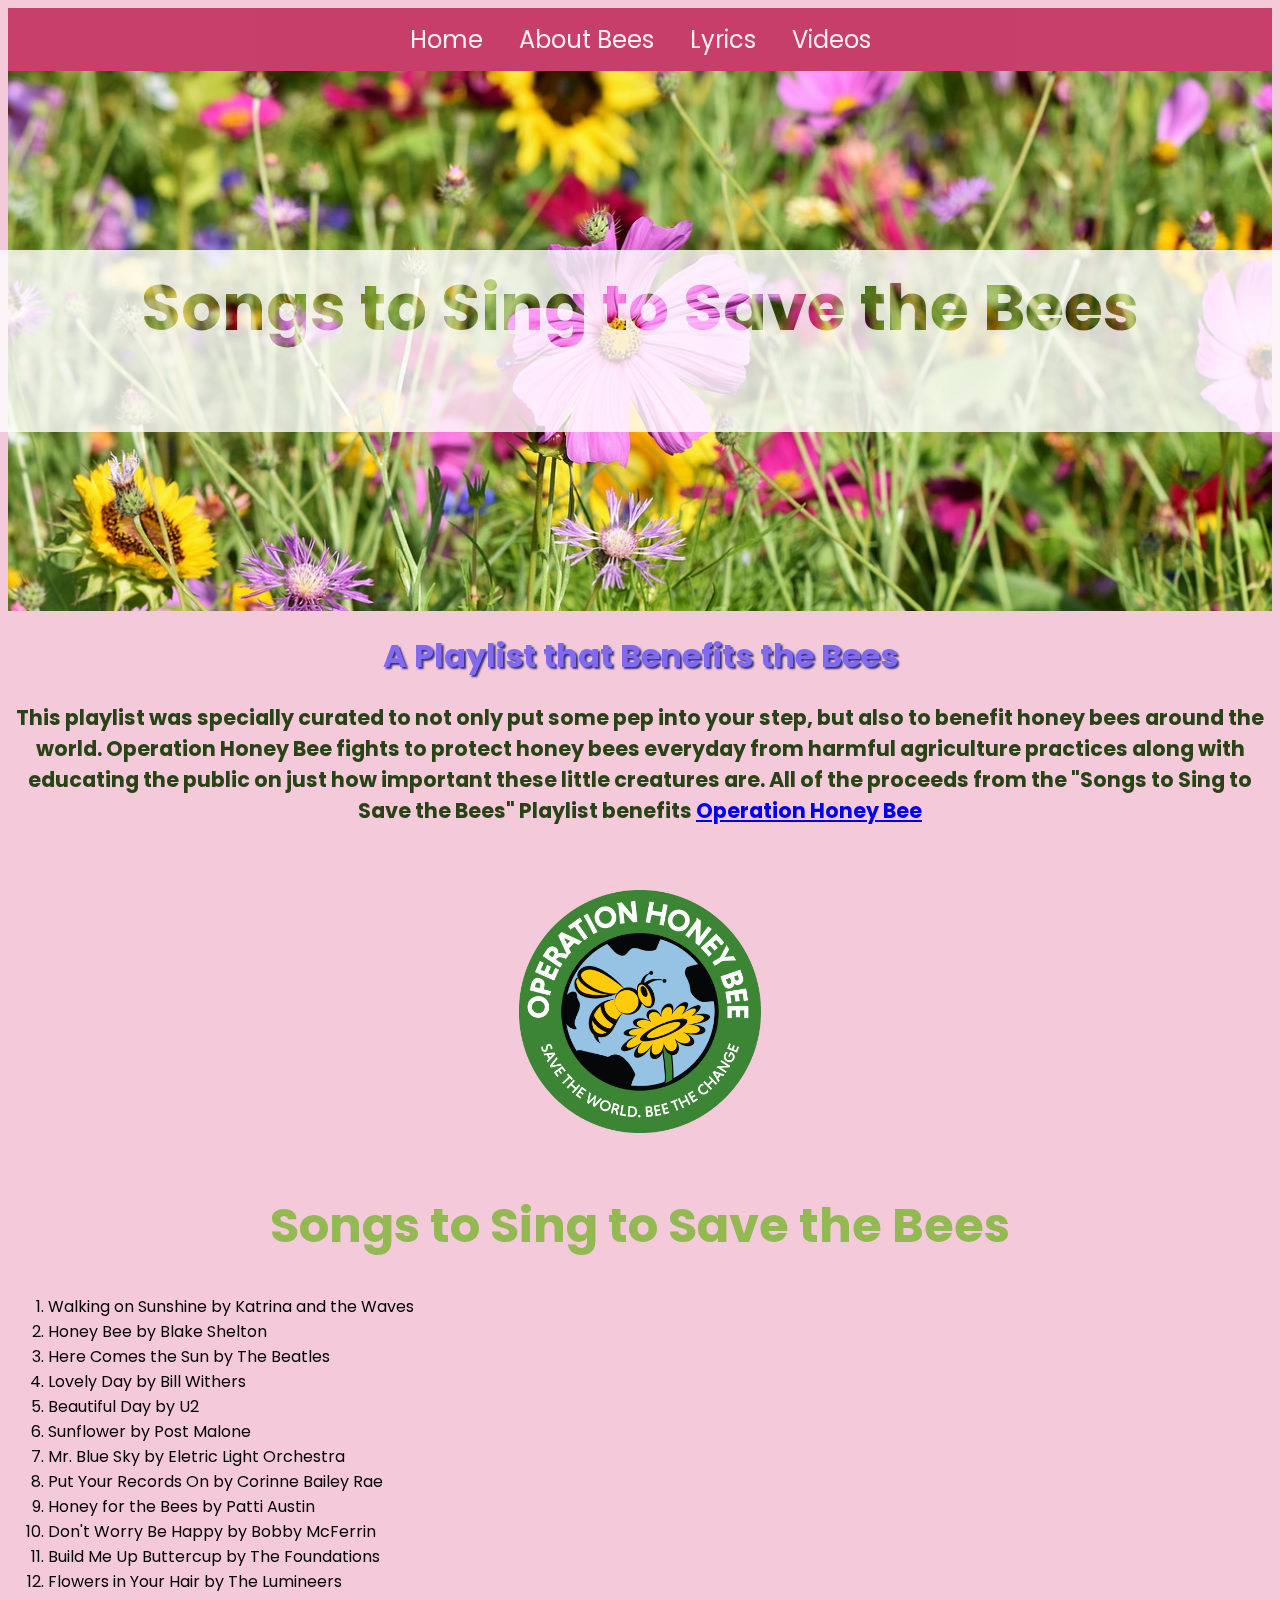
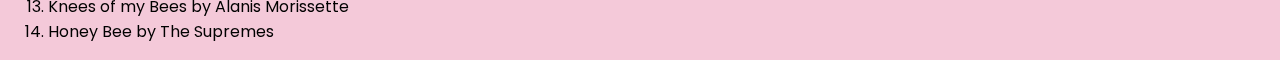
==== index.html @ 8529269a "Originally Changes" ====
<!DOCTYPE html>
<html lang="en" dir="ltr">
    <head>
        <meta charset="utf-8">
        <title>Songs to Sing to Save the Bees</title>
<link href="styles.css" rel="stylesheet" type="text/css">
<link href="https://fonts.googleapis.com/css2?family=Poppins&display=swap" rel="stylesheet">
<link rel="stylesheet" href="https://cdnjs.cloudflare.com/ajax/libs/font-awesome/4.7.0/css/font-awesome.min.css">
    </head>

    <body>

      <div class="topnav" id="myTopnav">
          <a href="index.html" class="active">Home</a>
          <a href="about.html">About Bees</a>
          <a href="contact.html">Lyrics</a>
          <a href="services.html">Videos</a>

          <!-- Dont change the link below -->
          <a href="javascript:void(0);" class="icon" onclick="myFunction()">
            <i class="fa fa-bars"></i>
          </a>
      </div>


      <div class="image-container">
        <div class="text">Songs&nbsp;to&nbsp;Sing&nbsp;to&nbsp;Save&nbsp;the&nbsp;Bees</div>
      </div>

      <h1 id="Sub1">A Playlist that Benefits the Bees</h1>

      <h2 id="Sub2">This playlist was specially curated to not only put some pep into your step, but also to benefit honey bees
        around the world. Operation Honey Bee fights to protect honey bees everyday from harmful agriculture practices along with educating the public on just how important these little creatures are. All of the proceeds from the "Songs to Sing to Save the Bees" Playlist benefits
            <a href="https://www.operationhoneybee.com/" target="_blank"> Operation Honey Bee</a> </h2>
      <img class="logo" src="logo.png" alt="Operation Honey Bee logo">
<br>
<br>
<br>
      <header>Songs to Sing to Save the Bees</header>
      <ol>
        <li>Walking on Sunshine by Katrina and the Waves</li>
        <li>Honey Bee by Blake Shelton</li>
        <li>Here Comes the Sun by The Beatles</li>
        <li>Lovely Day by Bill Withers</li>
        <li>Beautiful Day by U2</li>
        <li>Sunflower by Post Malone</li>
        <li>Mr. Blue Sky by Eletric Light Orchestra</li>
        <li>Put Your Records On by Corinne Bailey Rae</li>
        <li>Honey for the Bees by Patti Austin</li>
        <li>Don't Worry Be Happy by Bobby McFerrin</li>
        <li>Build Me Up Buttercup by The Foundations</li>
        <li>Flowers in Your Hair by The Lumineers</li>
        <li>Knees of my Bees by Alanis Morissette</li>
        <li>Honey Bee by The Supremes</li>
---- styles.css ----
/* HEADER STYLES */
.image-container {
  background-image: url("hero.jpg");
  /*
  https://pixabay.com/photos/flower-meadow-flowers-wildflowers-3598561/
  */
  background-size: cover;
  background-position: center;

  position: relative; /* Allows the text class sit on top of the image*/
  height: 60vh; /* % of Viewport Height */
}

.text {
  mix-blend-mode: screen;
  font-size: 5vw; /* % Viewport Width*/
  background-color: white;
  width:100%;
  height:30%;
  opacity: 80%;
  color: ;
  font-weight: bold;
  margin: 0 auto;
  padding: 10px;
  text-align: center;
  position: absolute;
  top: 50%;
  left: 50%;
  transform: translate(-50%, -50%);
  /* https://www.w3schools.com/howto/tryit.asp?filename=tryhow_css_center-vertical2_btn */

}

/* END HEADER STYLES */

/* NAV STYLES */

.topnav {
 background-color: #b6043c;
 opacity: 0.7;
 overflow: hidden;
 text-align: center;
}


.topnav a {
 color: white;
 text-decoration: none;
 font-family: 'Poppins', sans-serif;
 font-size: 1.5em;
  /* Leave the styles below alone */
   display: inline-block;
   text-align: center;
   padding: 14px 16px;
}


.topnav a:hover {
 background-color: #f9a1f8;
 color: #284416;
}


.topnav .icon {
 display: none;
}
/* END NAV */

h1 {
    display: block;
    font-size: 2em;
    margin-block-start: 0.67em;
    margin-block-end: 0.67em;
    margin-inline-start: 0px;
    margin-inline-end: 0px;
    font-weight: bold;
    text-align: center;
    color: #816af0;
    text-shadow: 2px 2px 2px #33327d;
  }

  h2 {
    display: block;
    font-size: 1.3em;
    margin-block-start: 0.67em;
    margin-block-end: 0.67em;
    margin-inline-start: 0px;
    margin-inline-end: 0px;
    font-weight: bold;
    text-align: center;
    color: #284416;
  }

body {
  background-color: #f4c9d9;
  font-family: Poppins, sans-serif;
  background-image: url('img_girl.jpg');
}


header {
  font-size: 3em;
  text-align: center;
  color: #92b952;
  font-weight: bold;
  margin-block-start: 0.67em;
  margin-block-end: 0.67em;
  margin-inline-start: 0px;
  margin-inline-end: 0px;

}

.logo {
  max-width: 100%;
  height: 27vh;
  display: block;
  margin-left: auto;
  margin-right: auto;
  position: relative;
  top: 50px;

}
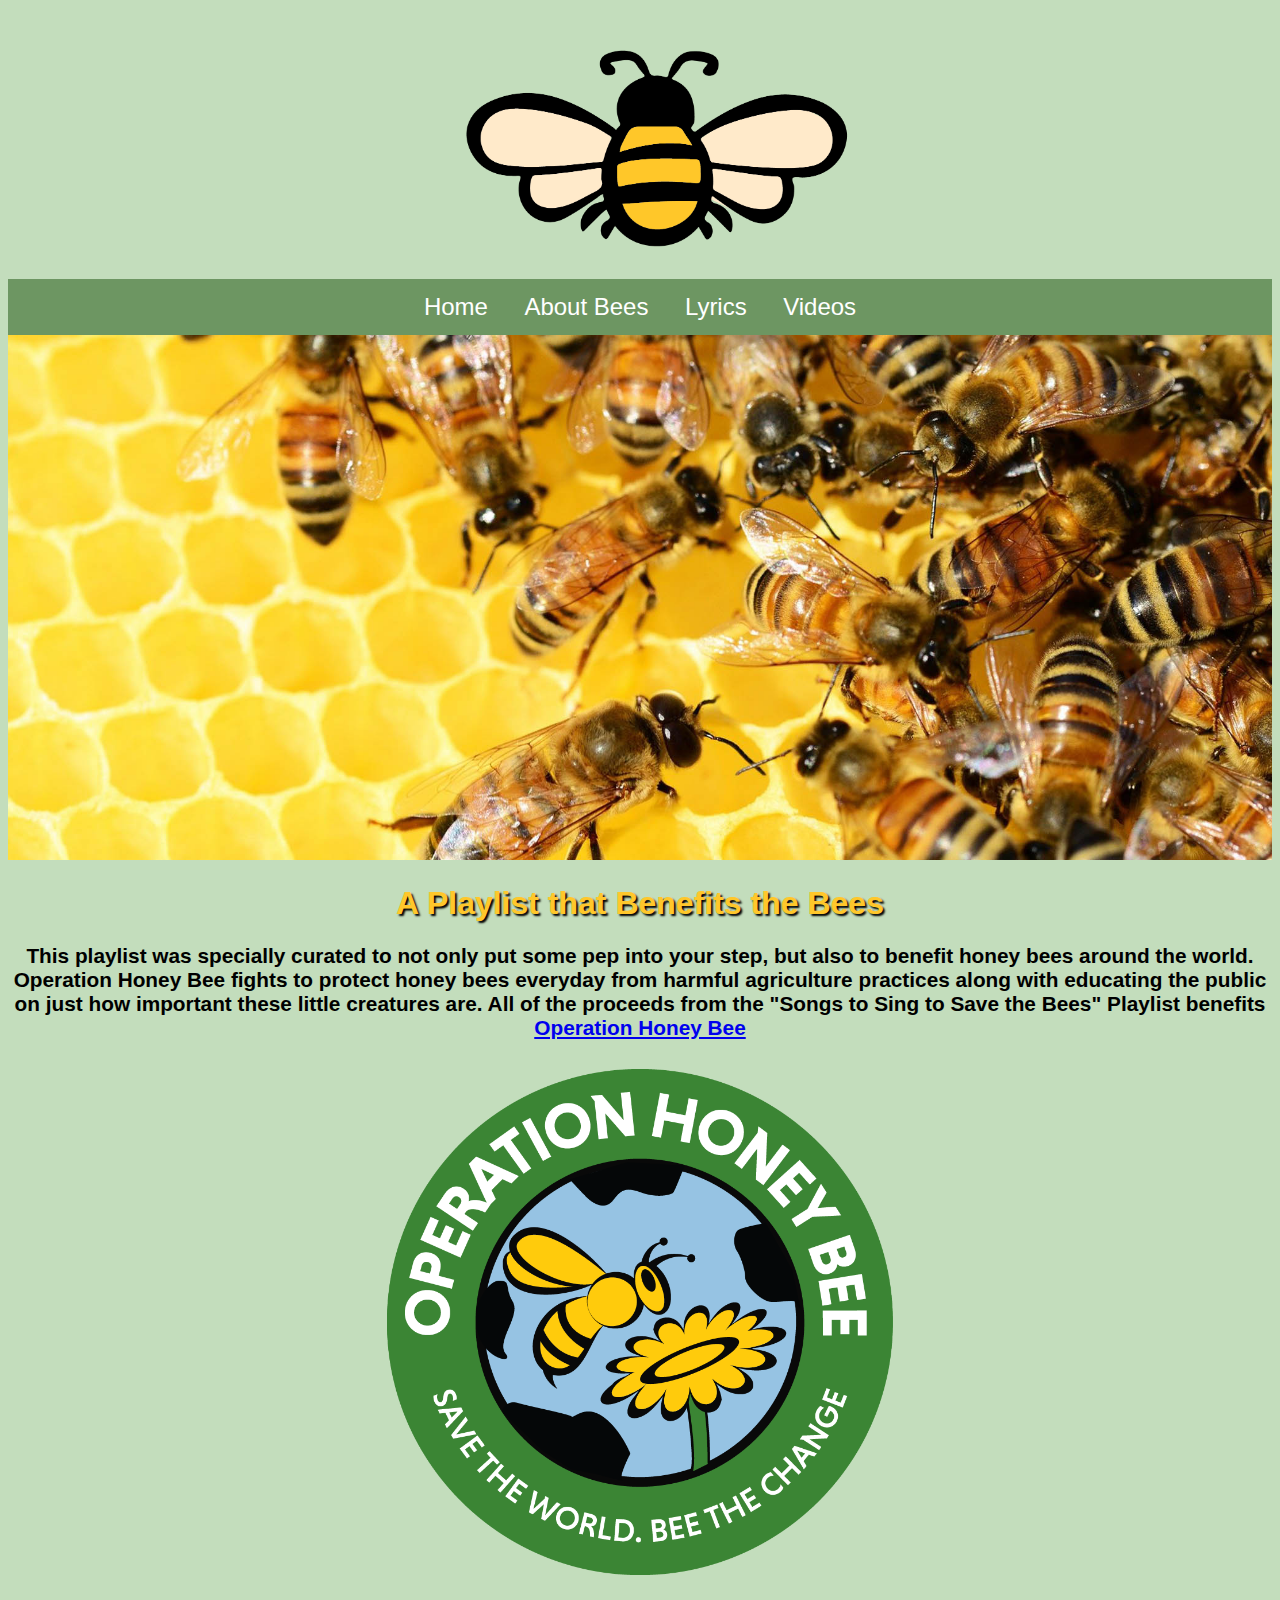
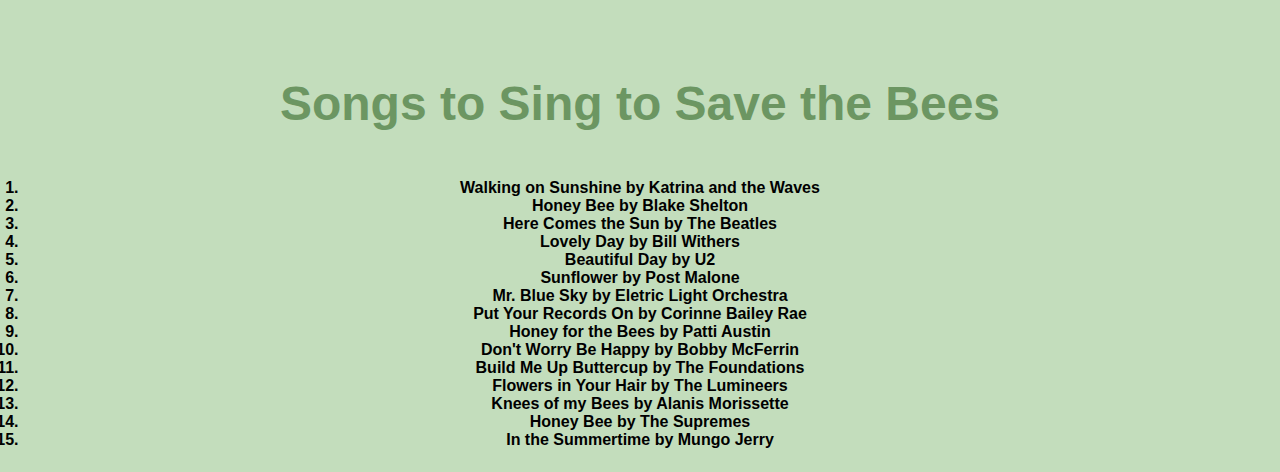
==== commit d7cd0696: "ReDesign Chagnes" ====
--- a/index.html
+++ b/index.html
@@ -3,12 +3,17 @@
     <head>
         <meta charset="utf-8">
         <title>Songs to Sing to Save the Bees</title>
-<link href="styles.css" rel="stylesheet" type="text/css">
-<link href="https://fonts.googleapis.com/css2?family=Poppins&display=swap" rel="stylesheet">
-<link rel="stylesheet" href="https://cdnjs.cloudflare.com/ajax/libs/font-awesome/4.7.0/css/font-awesome.min.css">
+        <link rel="stylesheet" href="styles.css">
+        <meta name="viewport" content="width=device-width, initial-scale=1.0">
+
+        <style>@import url('https://fonts.googleapis.comcss2?family=Epilogue&display=swap');
+        </style>
     </head>
 
     <body>
+
+    <!-- <img id="logotext" src="logotext.png" alt="Bee"> -->
+    <img id="logo" src="beelogo.png" alt="Bee">
 
       <div class="topnav" id="myTopnav">
           <a href="index.html" class="active">Home</a>
@@ -22,22 +27,25 @@
           </a>
       </div>
 
+      <img class="hero" src="beehero.jpg" alt="Bees">
+      <!-- https://pixabay.com/photos/honey-bees-beehive-honey-bees-326337/ -->
 
-      <div class="image-container">
-        <div class="text">Songs&nbsp;to&nbsp;Sing&nbsp;to&nbsp;Save&nbsp;the&nbsp;Bees</div>
-      </div>
+
+
 
       <h1 id="Sub1">A Playlist that Benefits the Bees</h1>
 
       <h2 id="Sub2">This playlist was specially curated to not only put some pep into your step, but also to benefit honey bees
         around the world. Operation Honey Bee fights to protect honey bees everyday from harmful agriculture practices along with educating the public on just how important these little creatures are. All of the proceeds from the "Songs to Sing to Save the Bees" Playlist benefits
             <a href="https://www.operationhoneybee.com/" target="_blank"> Operation Honey Bee</a> </h2>
-      <img class="logo" src="logo.png" alt="Operation Honey Bee logo">
+
+      <img id="logo" src="logo.png" alt="Operation Honey Bee logo">
+
 <br>
 <br>
 <br>
       <header>Songs to Sing to Save the Bees</header>
-      <ol>
+      <ol class="list">
         <li>Walking on Sunshine by Katrina and the Waves</li>
         <li>Honey Bee by Blake Shelton</li>
         <li>Here Comes the Sun by The Beatles</li>
@@ -52,3 +60,5 @@
         <li>Flowers in Your Hair by The Lumineers</li>
         <li>Knees of my Bees by Alanis Morissette</li>
         <li>Honey Bee by The Supremes</li>
+        <li>In the Summertime by Mungo Jerry</li>
+      </ol>
--- a/styles.css
+++ b/styles.css
@@ -1,44 +1,25 @@
-
-/* HEADER STYLES */
-.image-container {
-  background-image: url("hero.jpg");
-  /*
-  https://pixabay.com/photos/flower-meadow-flowers-wildflowers-3598561/
-  */
-  background-size: cover;
-  background-position: center;
-
-  position: relative; /* Allows the text class sit on top of the image*/
-  height: 60vh; /* % of Viewport Height */
+#logo {
+  max-width: 40%;
+  margin: auto;
+  display: block;
+  padding: 15px;
 }
 
-.text {
-  mix-blend-mode: screen;
-  font-size: 5vw; /* % Viewport Width*/
-  background-color: white;
-  width:100%;
-  height:30%;
-  opacity: 80%;
-  color: ;
-  font-weight: bold;
-  margin: 0 auto;
-  padding: 10px;
-  text-align: center;
-  position: absolute;
-  top: 50%;
-  left: 50%;
-  transform: translate(-50%, -50%);
-  /* https://www.w3schools.com/howto/tryit.asp?filename=tryhow_css_center-vertical2_btn */
-
+#logotext {
+  max-width: 100%;
+  margin: auto;
+  display: block;
+  padding: 0px;
+  width: 50%S;
+ height: auto;
 }
 
-/* END HEADER STYLES */
 
 /* NAV STYLES */
 
 .topnav {
- background-color: #b6043c;
- opacity: 0.7;
+ background-color:  #6d9662;
+
  overflow: hidden;
  text-align: center;
 }
@@ -47,7 +28,7 @@
 .topnav a {
  color: white;
  text-decoration: none;
- font-family: 'Poppins', sans-serif;
+ font-family: 'Epilogue', sans-serif;
  font-size: 1.5em;
   /* Leave the styles below alone */
    display: inline-block;
@@ -57,8 +38,8 @@
 
 
 .topnav a:hover {
- background-color: #f9a1f8;
- color: #284416;
+ background-color: #ffc72b;
+ color: black;
 }
 
 
@@ -66,6 +47,15 @@
  display: none;
 }
 /* END NAV */
+
+/* HERO STYLES */
+.hero {
+  max-width: 100%;
+  max-height: 50%;
+  background-image: linear-gradient(rgba(0, 0, 0, 0.1), rgba(0, 0, 0, 0.3)), url(beehero.jpg);
+
+}
+
 
 h1 {
     display: block;
@@ -76,8 +66,9 @@
     margin-inline-end: 0px;
     font-weight: bold;
     text-align: center;
-    color: #816af0;
-    text-shadow: 2px 2px 2px #33327d;
+    color: #ffc72b;
+    text-shadow: 2px 2px 2px black;
+
   }
 
   h2 {
@@ -89,20 +80,21 @@
     margin-inline-end: 0px;
     font-weight: bold;
     text-align: center;
-    color: #284416;
+    color: black;
+    font-family: 'Epilogue', sans-serif;
+
   }
 
 body {
-  background-color: #f4c9d9;
-  font-family: Poppins, sans-serif;
-  background-image: url('img_girl.jpg');
+  background-color: #c3ddbc;
+  font-family: 'Epilogue', sans-serif;
 }
 
 
 header {
   font-size: 3em;
   text-align: center;
-  color: #92b952;
+  color: #6c9662;
   font-weight: bold;
   margin-block-start: 0.67em;
   margin-block-end: 0.67em;
@@ -111,13 +103,28 @@
 
 }
 
-.logo {
-  max-width: 100%;
-  height: 27vh;
-  display: block;
-  margin-left: auto;
-  margin-right: auto;
-  position: relative;
-  top: 50px;
+ol {
+  font-size: 1em;
+  text-align: center;
+  color: black;
+  padding: 15px;
+  font-weight: bold;
+  margin: auto;
 
 }
+
+p {
+  font-size: 15px;
+  font-weight: bold;
+  line-height: 15px;
+}
+
+#aboutbee {
+  width: 50%;
+  height: 50%;
+  float: left;
+  margin: auto;
+  padding: 15px;
+  float: left;
+
+}
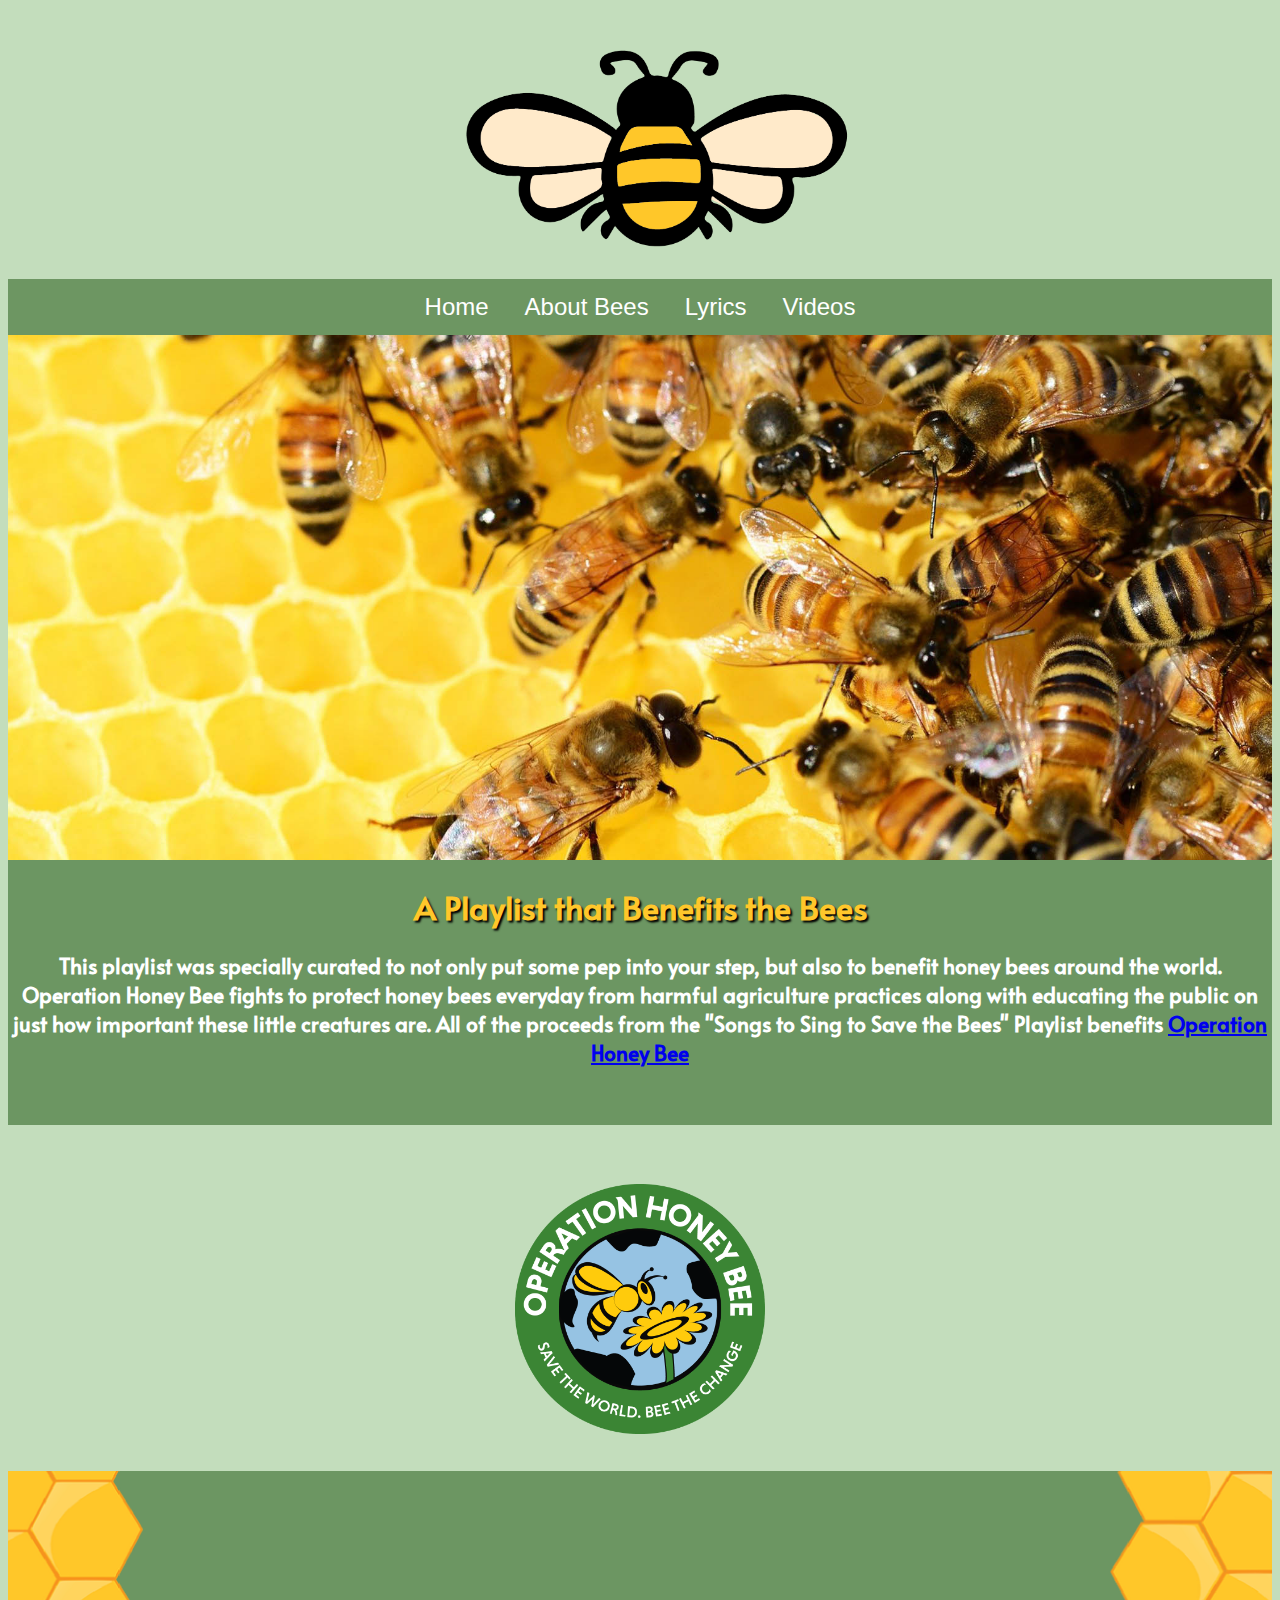
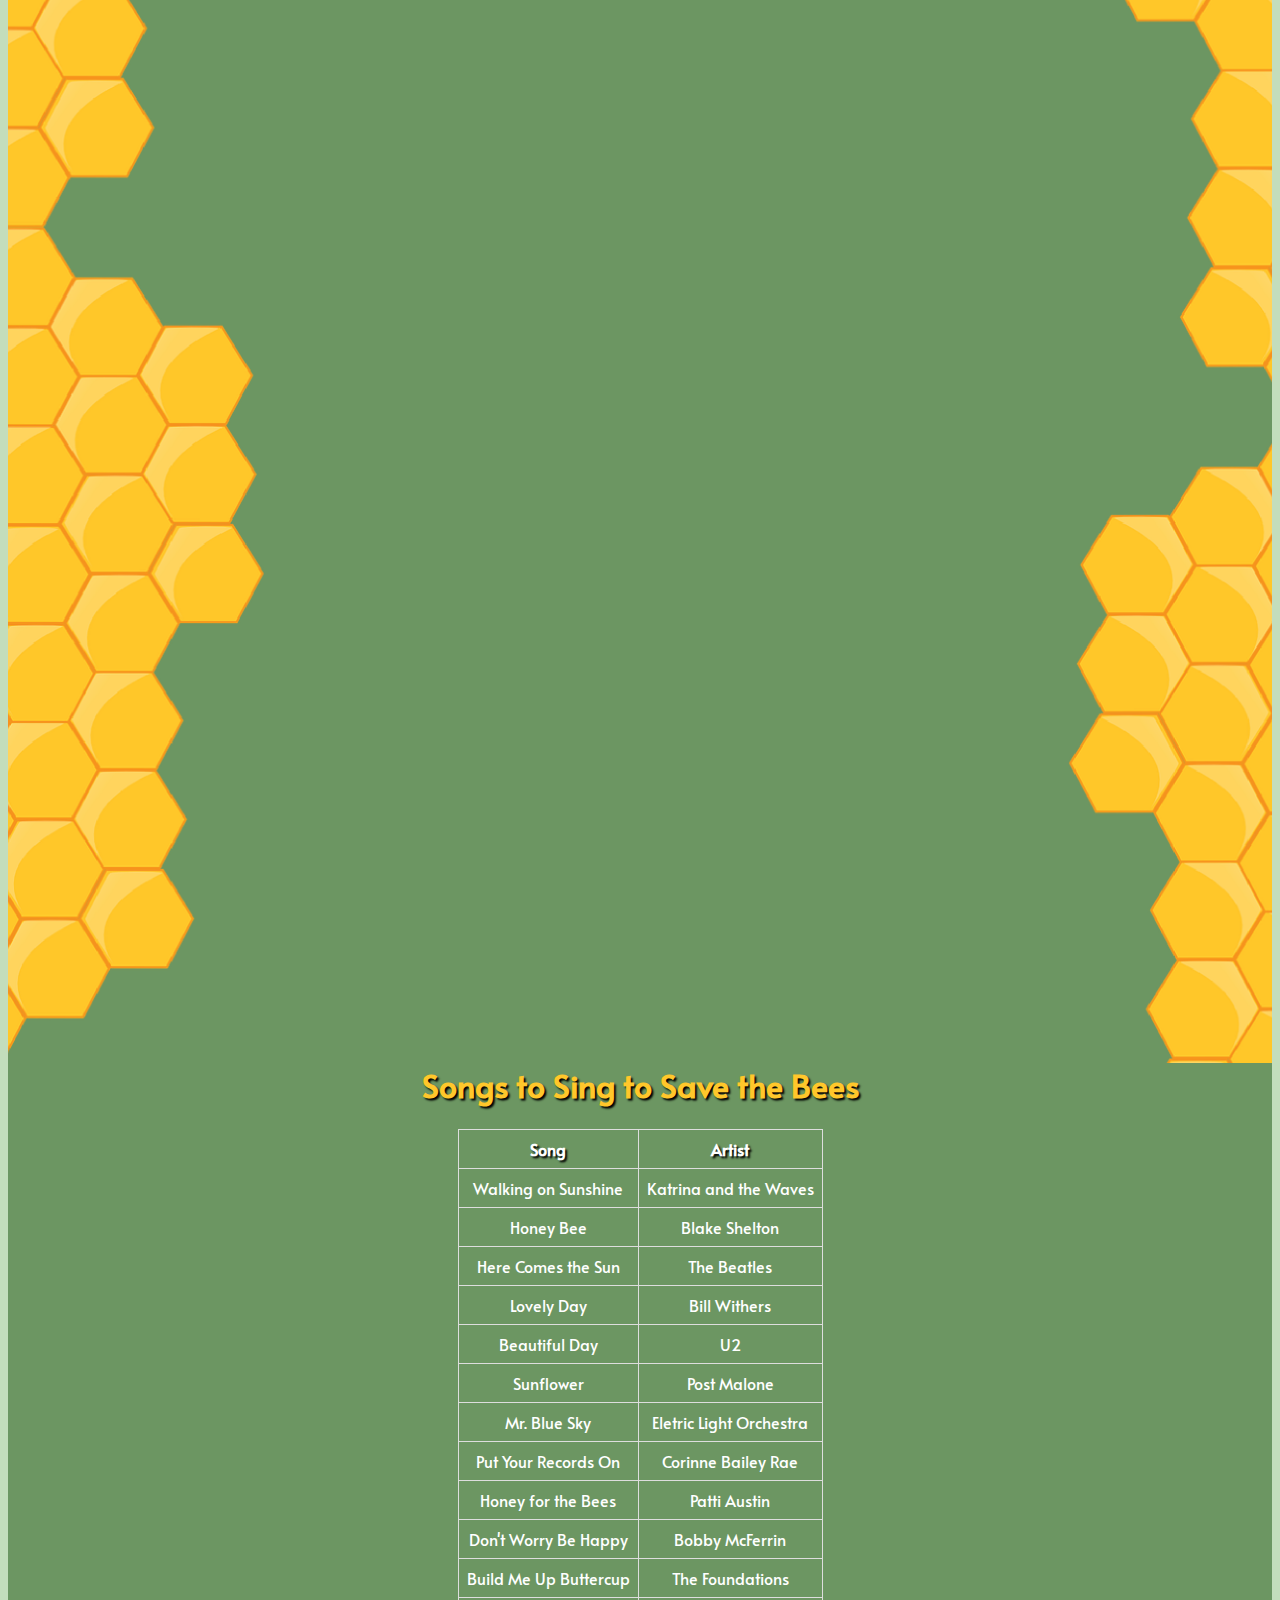
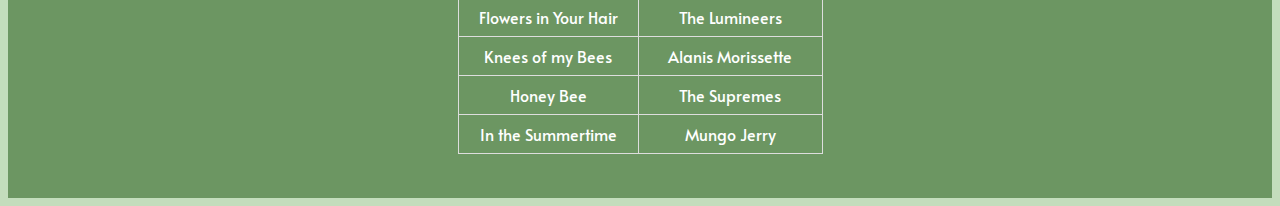
==== commit 4260f083: "Changes to Index (TABLE NEEDS WORK)" ====
--- a/index.html
+++ b/index.html
@@ -6,8 +6,8 @@
         <link rel="stylesheet" href="styles.css">
         <meta name="viewport" content="width=device-width, initial-scale=1.0">
 
-        <style>@import url('https://fonts.googleapis.comcss2?family=Epilogue&display=swap');
-        </style>
+        <link rel="preconnect" href="https://fonts.gstatic.com">
+        <link href="https://fonts.googleapis.com/css2?family=Alata&display=swap" rel="stylesheet">
     </head>
 
     <body>
@@ -26,7 +26,7 @@
             <i class="fa fa-bars"></i>
           </a>
       </div>
-
+<div id="wrapper">
       <img class="hero" src="beehero.jpg" alt="Bees">
       <!-- https://pixabay.com/photos/honey-bees-beehive-honey-bees-326337/ -->
 
@@ -38,27 +38,130 @@
       <h2 id="Sub2">This playlist was specially curated to not only put some pep into your step, but also to benefit honey bees
         around the world. Operation Honey Bee fights to protect honey bees everyday from harmful agriculture practices along with educating the public on just how important these little creatures are. All of the proceeds from the "Songs to Sing to Save the Bees" Playlist benefits
             <a href="https://www.operationhoneybee.com/" target="_blank"> Operation Honey Bee</a> </h2>
+<br>
+<br>
 
-      <img id="logo" src="logo.png" alt="Operation Honey Bee logo">
+</div id="wrapper">
+<br>
+<br>
+
+      <a href="https://www.operationhoneybee.com/" target="_blank"><img class="logo" src="logo.png" alt="Operation Honey Bee logo"></a>
 
 <br>
+
+
+<div id="wrapper" class="container"><img id="hive" src="hivebkgd-01.png" title="hive" alt="hive"><img id="hive" src="hivebkgd-02.png" title="hive" alt="hive">
+
+  <!--https://pixabay.com/vectors/hive-honeycomb-bee-hexagon-yellow-310659/ -->
+
+  <br>
+      <h1>Songs to Sing to Save the Bees</h1>
+
+
+
+
+  <table>
+    <tr>
+      <th>Song</th>
+      <th>Artist</th>
+    </tr>
+    <tr>
+      <td>Walking on Sunshine</td>
+      <td>Katrina and the Waves</td>
+
+    </tr>
+    <tr>
+      <td>Honey Bee</td>
+      <td>Blake Shelton</td>
+
+
+    </tr>
+    <tr>
+      <td>Here Comes the Sun</td>
+      <td>The Beatles</td>
+
+
+    </tr>
+    <tr>
+        <td>Lovely Day</td>
+      <td>Bill Withers</td>
+
+    </tr>
+  <tr>
+    <td>Beautiful Day</td>
+    <td>U2</td>
+
+
+  </tr>
+  <tr>
+    <td>Sunflower</td>
+    <td>Post Malone</td>
+
+
+  </tr>
+  <tr>
+    <td>Mr. Blue Sky</td>
+    <td>Eletric Light Orchestra</td>
+
+
+  </tr>
+
+  <tr>
+    <td>Put Your Records On</td>
+    <td>Corinne Bailey Rae</td>
+
+
+  </tr>
+
+  <tr>
+    <td>Honey for the Bees</td>
+    <td>Patti Austin</td>
+
+
+  </tr>
+
+  <tr>
+    <td>Don't Worry Be Happy</td>
+    <td>Bobby McFerrin</td>
+
+
+  </tr>
+
+  <tr>
+    <td>Build Me Up Buttercup</td>
+    <td>The Foundations</td>
+
+
+  </tr>
+
+  <tr>
+    <td>Flowers in Your Hair</td>
+    <td>The Lumineers</td>
+
+
+  </tr>
+
+  <tr>
+    <td>Knees of my Bees</td>
+    <td>Alanis Morissette</td>
+
+
+  </tr>
+
+  <tr>
+    <td>Honey Bee</td>
+    <td>The Supremes</td>
+
+
+  </tr>
+
+  <tr>
+    <td>In the Summertime</td>
+    <td>Mungo Jerry</td>
+
+
+  </tr>
+</table>
 <br>
 <br>
-      <header>Songs to Sing to Save the Bees</header>
-      <ol class="list">
-        <li>Walking on Sunshine by Katrina and the Waves</li>
-        <li>Honey Bee by Blake Shelton</li>
-        <li>Here Comes the Sun by The Beatles</li>
-        <li>Lovely Day by Bill Withers</li>
-        <li>Beautiful Day by U2</li>
-        <li>Sunflower by Post Malone</li>
-        <li>Mr. Blue Sky by Eletric Light Orchestra</li>
-        <li>Put Your Records On by Corinne Bailey Rae</li>
-        <li>Honey for the Bees by Patti Austin</li>
-        <li>Don't Worry Be Happy by Bobby McFerrin</li>
-        <li>Build Me Up Buttercup by The Foundations</li>
-        <li>Flowers in Your Hair by The Lumineers</li>
-        <li>Knees of my Bees by Alanis Morissette</li>
-        <li>Honey Bee by The Supremes</li>
-        <li>In the Summertime by Mungo Jerry</li>
-      </ol>
+</div>
--- a/styles.css
+++ b/styles.css
@@ -10,7 +10,7 @@
   margin: auto;
   display: block;
   padding: 0px;
-  width: 50%S;
+  width: 50%;
  height: auto;
 }
 
@@ -80,14 +80,19 @@
     margin-inline-end: 0px;
     font-weight: bold;
     text-align: center;
-    color: black;
-    font-family: 'Epilogue', sans-serif;
+    color: white;
+
 
   }
 
 body {
   background-color: #c3ddbc;
-  font-family: 'Epilogue', sans-serif;
+  font-family: 'Alata', sans-serif;
+}
+
+#wrapper {
+  background-color: #6C9662;
+  max-width: 100%;
 }
 
 
@@ -103,28 +108,109 @@
 
 }
 
+#hive {
+  width: 50%;
+  float: left;
+}
+
+table {
+  border-collapse: collapse;
+  text-align: center;
+  color: white;
+  margin-right: auto;
+  margin-left: auto;
+  clear: left;
+
+
+
+
+}
+
+td {
+  border: 1px solid #dddddd;
+  text-align: center;
+  padding: 8px;
+  color: white;
+  margin-left: auto;
+  margin-right: auto;
+
+}
+
+th {
+  border: 1px solid #dddddd;
+  text-align: center
+  color: white;
+  font-weight: bold;
+  text-shadow: 2px 2px 2px black;
+  margin-left: auto;
+  margin-right: auto;
+  padding: 8px;
+}
+
+
+}
+
+tr:nth-child(even) {
+  background-color: #fffff;
+}
+
 ol {
   font-size: 1em;
   text-align: center;
-  color: black;
-  padding: 15px;
-  font-weight: bold;
-  margin: auto;
-
+  color: white;
+  padding: 15px;
+  font-weight: bold;
+  margin: auto;
+
+}
+
+li {
+  font-size: 1em;
+  text-align: center;
+  color: white;
+  padding: 15px;
+  font-weight: bold;
+  margin: auto;
+
+}
+
+.logo {
+  max-width: 250px;
+  margin: auto;
+  display: block;
+  padding: 15px;
+}
 }
 
 p {
   font-size: 15px;
   font-weight: bold;
   line-height: 15px;
+  text-align: center;
+
 }
 
 #aboutbee {
+
+  padding: 15px;
+  display: block;
+  margin-left: auto;
+  margin-right: auto;
   width: 50%;
-  height: 50%;
+
+
+}
+
+/* Three image containers (use 25% for four, and 50% for two, etc) */
+.column {
   float: left;
-  margin: auto;
-  padding: 15px;
-  float: left;
-
-}
+  width: 29%;
+  padding: 5px;
+}
+
+/* Clear floats after image containers */
+.row::after {
+  content: "";
+  clear: both;
+  display: table;
+}
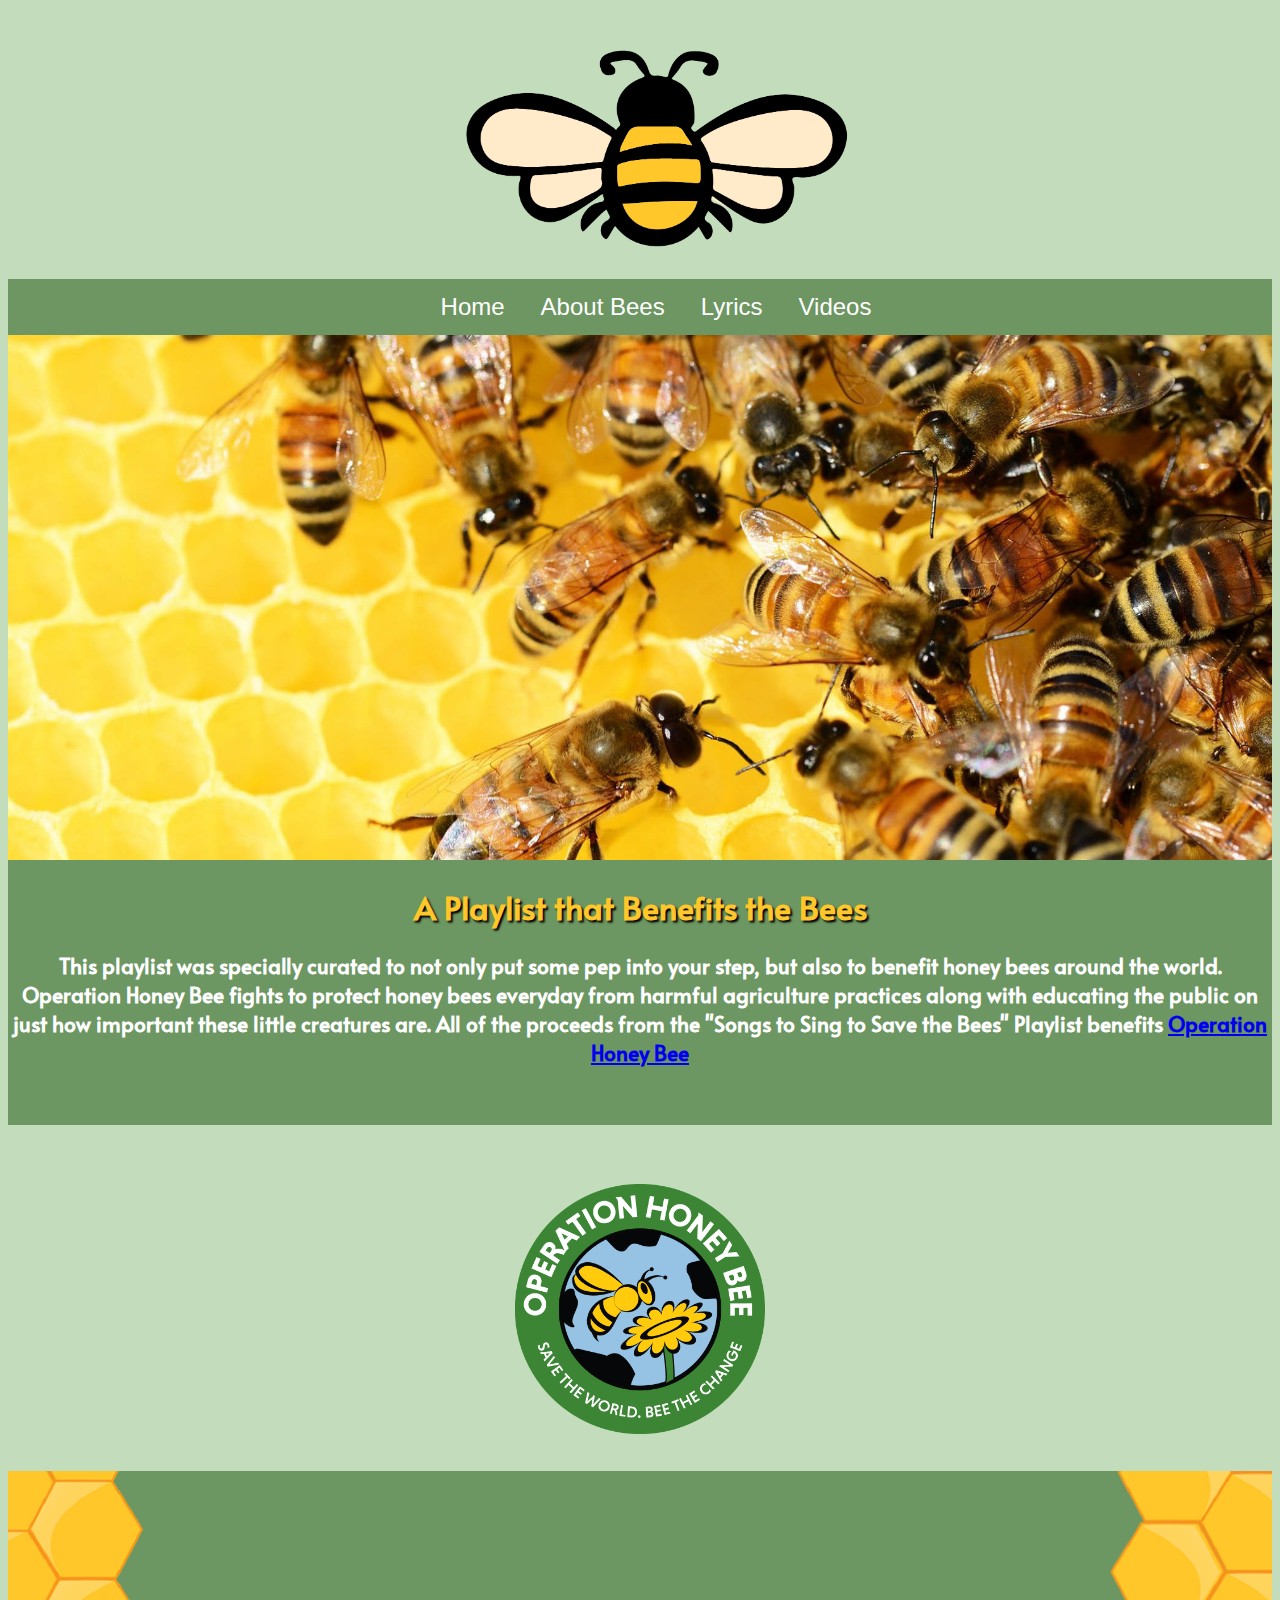
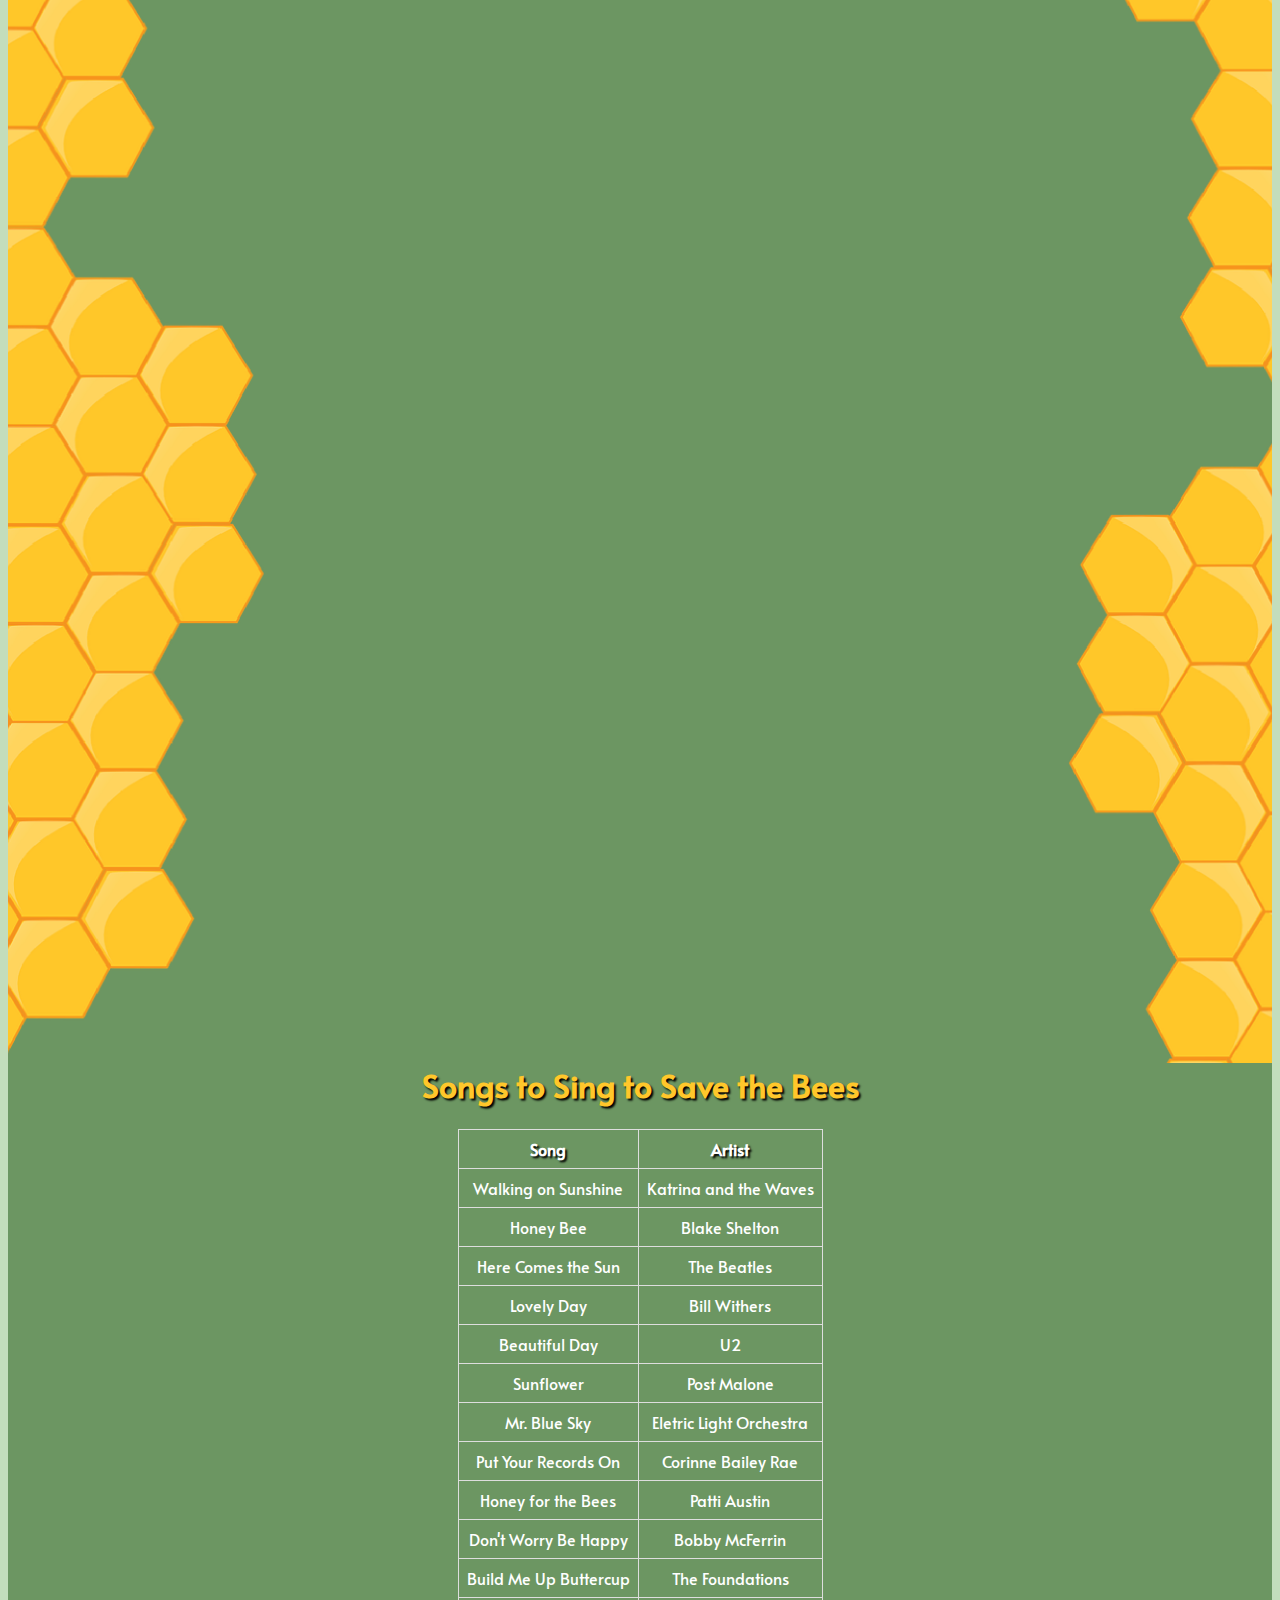
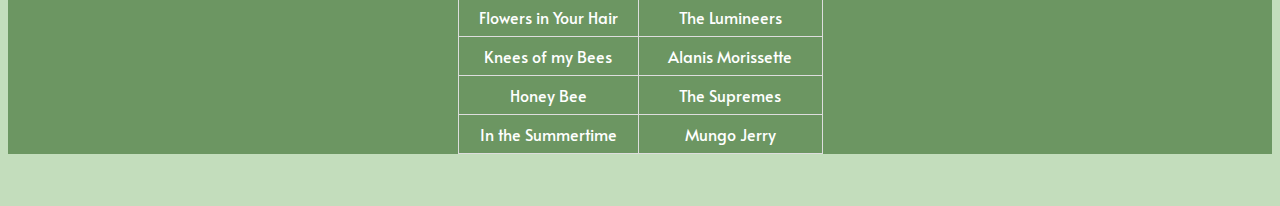
==== commit 29a13be9: "Updates + Lyric Page" ====
--- a/index.html
+++ b/index.html
@@ -13,13 +13,13 @@
     <body>
 
     <!-- <img id="logotext" src="logotext.png" alt="Bee"> -->
-    <img id="logo" src="beelogo.png" alt="Bee">
+    <a href="index.html"><img id="logo" src="beelogo.png" alt="Bee">
 
       <div class="topnav" id="myTopnav">
           <a href="index.html" class="active">Home</a>
           <a href="about.html">About Bees</a>
-          <a href="contact.html">Lyrics</a>
-          <a href="services.html">Videos</a>
+          <a href="lyric.html">Lyrics</a>
+          <a href="videos.html">Videos</a>
 
           <!-- Dont change the link below -->
           <a href="javascript:void(0);" class="icon" onclick="myFunction()">
@@ -50,16 +50,18 @@
 <br>
 
 
-<div id="wrapper" class="container"><img id="hive" src="hivebkgd-01.png" title="hive" alt="hive"><img id="hive" src="hivebkgd-02.png" title="hive" alt="hive">
+<div id="wrapper"><img id="hive" src="hivebkgd-01.png" title="hive" alt="hive"><img id="hive" src="hivebkgd-02.png" title="hive" alt="hive">
+
+  <!--https://pixabay.com/vectors/hive-honeycomb-bee-hexagon-yellow-310659/ -->
+
+  <br>
+  <!-- <div id="example1" class="container"> -->
 
   <!--https://pixabay.com/vectors/hive-honeycomb-bee-hexagon-yellow-310659/ -->
 
   <br>
       <h1>Songs to Sing to Save the Bees</h1>
 
-
-
-
   <table>
     <tr>
       <th>Song</th>
@@ -151,8 +153,6 @@
   <tr>
     <td>Honey Bee</td>
     <td>The Supremes</td>
-
-
   </tr>
 
   <tr>
@@ -162,6 +162,114 @@
 
   </tr>
 </table>
-<br>
-<br>
 </div>
+      <!-- <h1>Songs to Sing to Save the Bees</h1>
+
+
+
+
+  <table>
+    <tr>
+      <th>Song</th>
+      <th>Artist</th>
+    </tr>
+    <tr>
+      <td>Walking on Sunshine</td>
+      <td>Katrina and the Waves</td>
+
+    </tr>
+    <tr>
+      <td>Honey Bee</td>
+      <td>Blake Shelton</td>
+
+
+    </tr>
+    <tr>
+      <td>Here Comes the Sun</td>
+      <td>The Beatles</td>
+
+
+    </tr>
+    <tr>
+        <td>Lovely Day</td>
+      <td>Bill Withers</td>
+
+    </tr>
+  <tr>
+    <td>Beautiful Day</td>
+    <td>U2</td>
+
+
+  </tr>
+  <tr>
+    <td>Sunflower</td>
+    <td>Post Malone</td>
+
+
+  </tr>
+  <tr>
+    <td>Mr. Blue Sky</td>
+    <td>Eletric Light Orchestra</td>
+
+
+  </tr>
+
+  <tr>
+    <td>Put Your Records On</td>
+    <td>Corinne Bailey Rae</td>
+
+
+  </tr>
+
+  <tr>
+    <td>Honey for the Bees</td>
+    <td>Patti Austin</td>
+
+
+  </tr>
+
+  <tr>
+    <td>Don't Worry Be Happy</td>
+    <td>Bobby McFerrin</td>
+
+
+  </tr>
+
+  <tr>
+    <td>Build Me Up Buttercup</td>
+    <td>The Foundations</td>
+
+
+  </tr>
+
+  <tr>
+    <td>Flowers in Your Hair</td>
+    <td>The Lumineers</td>
+
+
+  </tr>
+
+  <tr>
+    <td>Knees of my Bees</td>
+    <td>Alanis Morissette</td>
+
+
+  </tr>
+
+  <tr>
+    <td>Honey Bee</td>
+    <td>The Supremes</td>
+
+
+  </tr>
+
+  <tr>
+    <td>In the Summertime</td>
+    <td>Mungo Jerry</td>
+
+
+  </tr>
+</table> -->
+<br>
+<br>
+</div>
--- a/styles.css
+++ b/styles.css
@@ -4,6 +4,8 @@
   display: block;
   padding: 15px;
 }
+
+
 
 #logotext {
   max-width: 100%;
@@ -180,6 +182,21 @@
   display: block;
   padding: 15px;
 }
+
+.logo1 {
+  max-width: 400px;
+  margin: auto;
+  display: block;
+  padding: 15px;
+}
+
+ #example1 {
+   background-image: url(hivebkgd-01.png), url(hivebkgd-02.png); 
+  background-position: left, right;
+  background-repeat: no-repeat, no-repeat;
+}
+table{
+  margin:auto;
 }
 
 p {
@@ -199,13 +216,29 @@
   width: 50%;
 
 
+}
+
+.abouttext {
+  font-size: 1em;
+  line-height: 25px;
+  color: white;
+  font-weight: bold;
+  padding: 20px;
+  text-align: center;
+}
+
+#sidehive {
+  width: 100%;
 }
 
 /* Three image containers (use 25% for four, and 50% for two, etc) */
 .column {
   float: left;
   width: 29%;
-  padding: 5px;
+  padding: 15px;
+  display: block;
+  margin-left: auto;
+  margin-right: auto;
 }
 
 /* Clear floats after image containers */
@@ -213,4 +246,6 @@
   content: "";
   clear: both;
   display: table;
-}
+
+
+}
